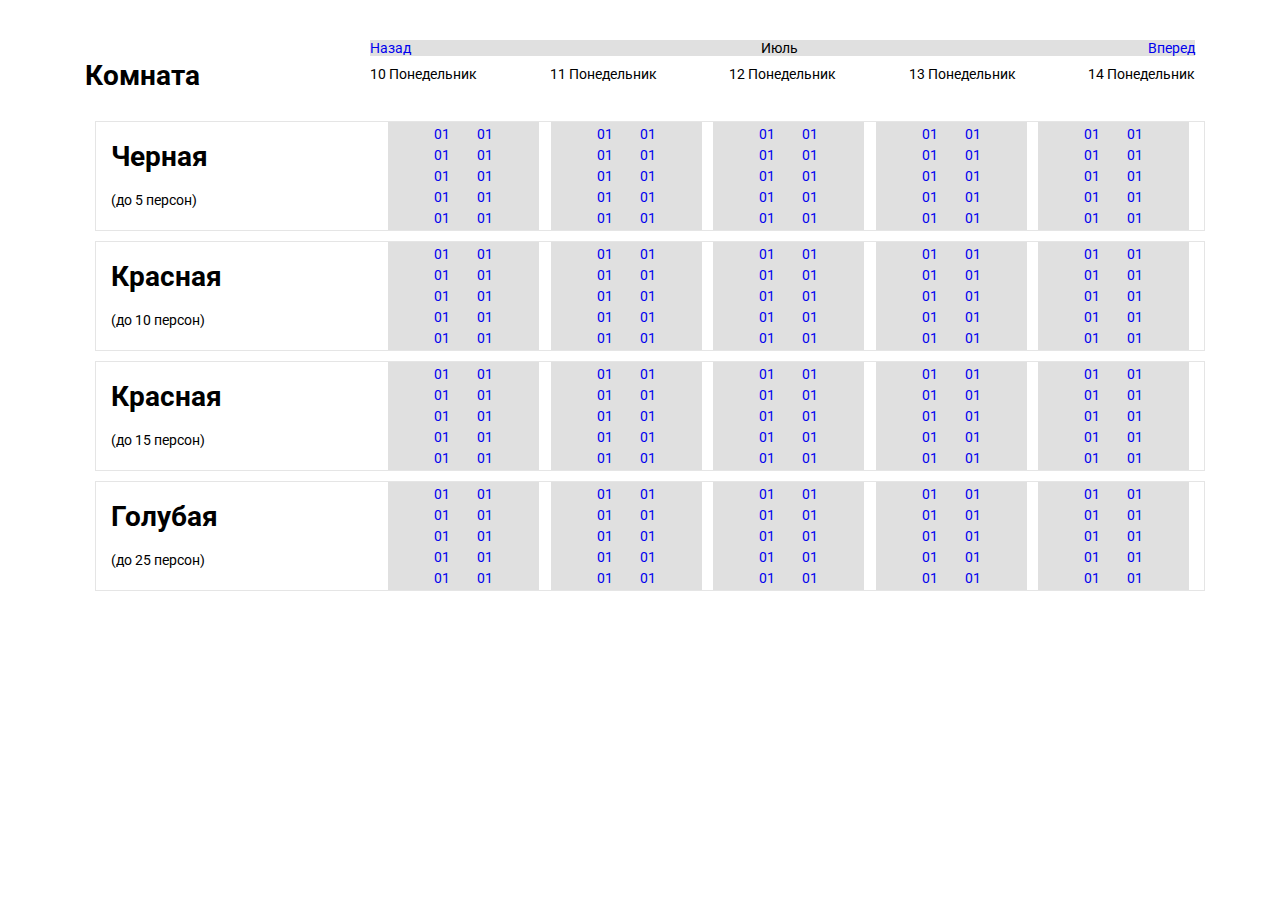
==== index.html @ af4391eb "Верстка только Переговорок" ====
<!DOCTYPE html>
<html lang="en">
<head>
  <meta charset="UTF-8">
  <link rel="stylesheet" href="css/bootstrap-grid.min.css">
  <link rel="stylesheet" href="css/main.css">
  <link href="https://fonts.googleapis.com/css?family=Roboto:400,700&amp;subset=cyrillic" rel="stylesheet">
  <title>Reserv Room</title>
</head>
<body>
  <section>
    <div class="container">
      <div class="row">
        <div class="col-lg-3"><h1>Комната</h1></div>
        <div class="col-lg-9">
          <div class="month">
            <a href="#">Назад</a>
            <span class="nameMonth">Июль</span>
            <a href="#">Вперед</a>
          </div>
          <div class="days">
            <div class="day">10 Понедельник</div>
            <div class="day">11 Понедельник</div>
            <div class="day">12 Понедельник</div>
            <div class="day">13 Понедельник</div>
            <div class="day">14 Понедельник</div>
          </div>
        </div>
      </div>
      <!-- Блок Дата -->

      <div class="container room">
        <div class="row ">
          <div class="col-lg-3">
            <div class="nameRoom">
              <h1>Черная</h1>
              <span>(до 5 персон)</span>
            </div>
          </div>
          <div class="col-lg-9">
            <div class="timeReserve">
              <div class="time">
                <table>
                  <tr>
                     <td><a href="#"><span>01</span></a></td>
                     <td><a href="#">01</a></td>
                   </tr>
                   <tr>
                     <td><a href="#">01</a></td>
                     <td><a href="#">01</a></td>
                   </tr>
                   <tr>
                     <td><a href="#">01</a></td>
                     <td><a href="#">01</a></td>
                   </tr>
                   <tr>
                     <td><a href="#">01</a></td>
                     <td><a href="#">01</a></td>
                   </tr>
                   <tr>
                     <td><a href="#">01</a></td>
                     <td><a href="#">01</a></td>
                   </tr> 
                </table>
              </div>
               <div class="time">
                <table>
                  <tr>
                     <td><a href="#">01</a></td>
                     <td><a href="#">01</a></td>
                   </tr>
                   <tr>
                     <td><a href="#">01</a></td>
                     <td><a href="#">01</a></td>
                   </tr>
                   <tr>
                     <td><a href="#">01</a></td>
                     <td><a href="#">01</a></td>
                   </tr>
                   <tr>
                     <td><a href="#">01</a></td>
                     <td><a href="#">01</a></td>
                   </tr>
                   <tr>
                     <td><a href="#">01</a></td>
                     <td><a href="#">01</a></td>
                   </tr> 
                </table>
              </div>
               <div class="time">
                <table>
                  <tr>
                     <td><a href="#">01</a></td>
                     <td><a href="#">01</a></td>
                   </tr>
                   <tr>
                     <td><a href="#">01</a></td>
                     <td><a href="#">01</a></td>
                   </tr>
                   <tr>
                     <td><a href="#">01</a></td>
                     <td><a href="#">01</a></td>
                   </tr>
                   <tr>
                     <td><a href="#">01</a></td>
                     <td><a href="#">01</a></td>
                   </tr>
                   <tr>
                     <td><a href="#">01</a></td>
                     <td><a href="#">01</a></td>
                   </tr> 
                </table>
              </div>
               <div class="time">
                <table>
                  <tr>
                     <td><a href="#">01</a></td>
                     <td><a href="#">01</a></td>
                   </tr>
                   <tr>
                     <td><a href="#">01</a></td>
                     <td><a href="#">01</a></td>
                   </tr>
                   <tr>
                     <td><a href="#">01</a></td>
                     <td><a href="#">01</a></td>
                   </tr>
                   <tr>
                     <td><a href="#">01</a></td>
                     <td><a href="#">01</a></td>
                   </tr>
                   <tr>
                     <td><a href="#">01</a></td>
                     <td><a href="#">01</a></td>
                   </tr> 
                </table>
              </div>
               <div class="time">
                <table>
                  <tr>
                     <td><a href="#">01</a></td>
                     <td><a href="#">01</a></td>
                   </tr>
                   <tr>
                     <td><a href="#">01</a></td>
                     <td><a href="#">01</a></td>
                   </tr>
                   <tr>
                     <td><a href="#">01</a></td>
                     <td><a href="#">01</a></td>
                   </tr>
                   <tr>
                     <td><a href="#">01</a></td>
                     <td><a href="#">01</a></td>
                   </tr>
                   <tr>
                     <td><a href="#">01</a></td>
                     <td><a href="#">01</a></td>
                   </tr> 
                </table>
              </div>
            </div>
          </div>      
        </div>
      </div>
      <!-- Блок переговорка 1 -->
      <div class="container room">
        <div class="row ">
          <div class="col-lg-3">
            <div class="nameRoom">
              <h1>Красная</h1>
              <span>(до 10 персон)</span>
            </div>
          </div>
          <div class="col-lg-9">
            <div class="timeReserve">
              <div class="time">
                <table>
                  <tr>
                     <td><a href="#"><span>01</span></a></td>
                     <td><a href="#">01</a></td>
                   </tr>
                   <tr>
                     <td><a href="#">01</a></td>
                     <td><a href="#">01</a></td>
                   </tr>
                   <tr>
                     <td><a href="#">01</a></td>
                     <td><a href="#">01</a></td>
                   </tr>
                   <tr>
                     <td><a href="#">01</a></td>
                     <td><a href="#">01</a></td>
                   </tr>
                   <tr>
                     <td><a href="#">01</a></td>
                     <td><a href="#">01</a></td>
                   </tr> 
                </table>
              </div>
               <div class="time">
                <table>
                  <tr>
                     <td><a href="#">01</a></td>
                     <td><a href="#">01</a></td>
                   </tr>
                   <tr>
                     <td><a href="#">01</a></td>
                     <td><a href="#">01</a></td>
                   </tr>
                   <tr>
                     <td><a href="#">01</a></td>
                     <td><a href="#">01</a></td>
                   </tr>
                   <tr>
                     <td><a href="#">01</a></td>
                     <td><a href="#">01</a></td>
                   </tr>
                   <tr>
                     <td><a href="#">01</a></td>
                     <td><a href="#">01</a></td>
                   </tr> 
                </table>
              </div>
               <div class="time">
                <table>
                  <tr>
                     <td><a href="#">01</a></td>
                     <td><a href="#">01</a></td>
                   </tr>
                   <tr>
                     <td><a href="#">01</a></td>
                     <td><a href="#">01</a></td>
                   </tr>
                   <tr>
                     <td><a href="#">01</a></td>
                     <td><a href="#">01</a></td>
                   </tr>
                   <tr>
                     <td><a href="#">01</a></td>
                     <td><a href="#">01</a></td>
                   </tr>
                   <tr>
                     <td><a href="#">01</a></td>
                     <td><a href="#">01</a></td>
                   </tr> 
                </table>
              </div>
               <div class="time">
                <table>
                  <tr>
                     <td><a href="#">01</a></td>
                     <td><a href="#">01</a></td>
                   </tr>
                   <tr>
                     <td><a href="#">01</a></td>
                     <td><a href="#">01</a></td>
                   </tr>
                   <tr>
                     <td><a href="#">01</a></td>
                     <td><a href="#">01</a></td>
                   </tr>
                   <tr>
                     <td><a href="#">01</a></td>
                     <td><a href="#">01</a></td>
                   </tr>
                   <tr>
                     <td><a href="#">01</a></td>
                     <td><a href="#">01</a></td>
                   </tr> 
                </table>
              </div>
               <div class="time">
                <table>
                  <tr>
                     <td><a href="#">01</a></td>
                     <td><a href="#">01</a></td>
                   </tr>
                   <tr>
                     <td><a href="#">01</a></td>
                     <td><a href="#">01</a></td>
                   </tr>
                   <tr>
                     <td><a href="#">01</a></td>
                     <td><a href="#">01</a></td>
                   </tr>
                   <tr>
                     <td><a href="#">01</a></td>
                     <td><a href="#">01</a></td>
                   </tr>
                   <tr>
                     <td><a href="#">01</a></td>
                     <td><a href="#">01</a></td>
                   </tr> 
                </table>
              </div>
            </div>
          </div>      
        </div>
      </div>
      <!-- Блок переговорка 1 -->
      <div class="container room">
        <div class="row ">
          <div class="col-lg-3">
            <div class="nameRoom">
              <h1>Красная</h1>
              <span>(до 15 персон)</span>
            </div>
          </div>
          <div class="col-lg-9">
            <div class="timeReserve">
              <div class="time">
                <table>
                  <tr>
                     <td><a href="#"><span>01</span></a></td>
                     <td><a href="#">01</a></td>
                   </tr>
                   <tr>
                     <td><a href="#">01</a></td>
                     <td><a href="#">01</a></td>
                   </tr>
                   <tr>
                     <td><a href="#">01</a></td>
                     <td><a href="#">01</a></td>
                   </tr>
                   <tr>
                     <td><a href="#">01</a></td>
                     <td><a href="#">01</a></td>
                   </tr>
                   <tr>
                     <td><a href="#">01</a></td>
                     <td><a href="#">01</a></td>
                   </tr> 
                </table>
              </div>
               <div class="time">
                <table>
                  <tr>
                     <td><a href="#">01</a></td>
                     <td><a href="#">01</a></td>
                   </tr>
                   <tr>
                     <td><a href="#">01</a></td>
                     <td><a href="#">01</a></td>
                   </tr>
                   <tr>
                     <td><a href="#">01</a></td>
                     <td><a href="#">01</a></td>
                   </tr>
                   <tr>
                     <td><a href="#">01</a></td>
                     <td><a href="#">01</a></td>
                   </tr>
                   <tr>
                     <td><a href="#">01</a></td>
                     <td><a href="#">01</a></td>
                   </tr> 
                </table>
              </div>
               <div class="time">
                <table>
                  <tr>
                     <td><a href="#">01</a></td>
                     <td><a href="#">01</a></td>
                   </tr>
                   <tr>
                     <td><a href="#">01</a></td>
                     <td><a href="#">01</a></td>
                   </tr>
                   <tr>
                     <td><a href="#">01</a></td>
                     <td><a href="#">01</a></td>
                   </tr>
                   <tr>
                     <td><a href="#">01</a></td>
                     <td><a href="#">01</a></td>
                   </tr>
                   <tr>
                     <td><a href="#">01</a></td>
                     <td><a href="#">01</a></td>
                   </tr> 
                </table>
              </div>
               <div class="time">
                <table>
                  <tr>
                     <td><a href="#">01</a></td>
                     <td><a href="#">01</a></td>
                   </tr>
                   <tr>
                     <td><a href="#">01</a></td>
                     <td><a href="#">01</a></td>
                   </tr>
                   <tr>
                     <td><a href="#">01</a></td>
                     <td><a href="#">01</a></td>
                   </tr>
                   <tr>
                     <td><a href="#">01</a></td>
                     <td><a href="#">01</a></td>
                   </tr>
                   <tr>
                     <td><a href="#">01</a></td>
                     <td><a href="#">01</a></td>
                   </tr> 
                </table>
              </div>
               <div class="time">
                <table>
                  <tr>
                     <td><a href="#">01</a></td>
                     <td><a href="#">01</a></td>
                   </tr>
                   <tr>
                     <td><a href="#">01</a></td>
                     <td><a href="#">01</a></td>
                   </tr>
                   <tr>
                     <td><a href="#">01</a></td>
                     <td><a href="#">01</a></td>
                   </tr>
                   <tr>
                     <td><a href="#">01</a></td>
                     <td><a href="#">01</a></td>
                   </tr>
                   <tr>
                     <td><a href="#">01</a></td>
                     <td><a href="#">01</a></td>
                   </tr> 
                </table>
              </div>
            </div>
          </div>      
        </div>
      </div>
      <!-- Блок переговорка 1 -->
      <div class="container room">
        <div class="row ">
          <div class="col-lg-3">
            <div class="nameRoom">
              <h1>Голубая</h1>
              <span>(до 25 персон)</span>
            </div>
          </div>
          <div class="col-lg-9">
            <div class="timeReserve">
              <div class="time">
                <table>
                  <tr>
                     <td><a href="#"><span>01</span></a></td>
                     <td><a href="#">01</a></td>
                   </tr>
                   <tr>
                     <td><a href="#">01</a></td>
                     <td><a href="#">01</a></td>
                   </tr>
                   <tr>
                     <td><a href="#">01</a></td>
                     <td><a href="#">01</a></td>
                   </tr>
                   <tr>
                     <td><a href="#">01</a></td>
                     <td><a href="#">01</a></td>
                   </tr>
                   <tr>
                     <td><a href="#">01</a></td>
                     <td><a href="#">01</a></td>
                   </tr> 
                </table>
              </div>
               <div class="time">
                <table>
                  <tr>
                     <td><a href="#">01</a></td>
                     <td><a href="#">01</a></td>
                   </tr>
                   <tr>
                     <td><a href="#">01</a></td>
                     <td><a href="#">01</a></td>
                   </tr>
                   <tr>
                     <td><a href="#">01</a></td>
                     <td><a href="#">01</a></td>
                   </tr>
                   <tr>
                     <td><a href="#">01</a></td>
                     <td><a href="#">01</a></td>
                   </tr>
                   <tr>
                     <td><a href="#">01</a></td>
                     <td><a href="#">01</a></td>
                   </tr> 
                </table>
              </div>
               <div class="time">
                <table>
                  <tr>
                     <td><a href="#">01</a></td>
                     <td><a href="#">01</a></td>
                   </tr>
                   <tr>
                     <td><a href="#">01</a></td>
                     <td><a href="#">01</a></td>
                   </tr>
                   <tr>
                     <td><a href="#">01</a></td>
                     <td><a href="#">01</a></td>
                   </tr>
                   <tr>
                     <td><a href="#">01</a></td>
                     <td><a href="#">01</a></td>
                   </tr>
                   <tr>
                     <td><a href="#">01</a></td>
                     <td><a href="#">01</a></td>
                   </tr> 
                </table>
              </div>
               <div class="time">
                <table>
                  <tr>
                     <td><a href="#">01</a></td>
                     <td><a href="#">01</a></td>
                   </tr>
                   <tr>
                     <td><a href="#">01</a></td>
                     <td><a href="#">01</a></td>
                   </tr>
                   <tr>
                     <td><a href="#">01</a></td>
                     <td><a href="#">01</a></td>
                   </tr>
                   <tr>
                     <td><a href="#">01</a></td>
                     <td><a href="#">01</a></td>
                   </tr>
                   <tr>
                     <td><a href="#">01</a></td>
                     <td><a href="#">01</a></td>
                   </tr> 
                </table>
              </div>
               <div class="time">
                <table>
                  <tr>
                     <td><a href="#">01</a></td>
                     <td><a href="#">01</a></td>
                   </tr>
                   <tr>
                     <td><a href="#">01</a></td>
                     <td><a href="#">01</a></td>
                   </tr>
                   <tr>
                     <td><a href="#">01</a></td>
                     <td><a href="#">01</a></td>
                   </tr>
                   <tr>
                     <td><a href="#">01</a></td>
                     <td><a href="#">01</a></td>
                   </tr>
                   <tr>
                     <td><a href="#">01</a></td>
                     <td><a href="#">01</a></td>
                   </tr> 
                </table>
              </div>
            </div>
          </div>      
        </div>
      </div>
      <!-- Блок переговорка 1 -->    

    </div>
  </section>
  <!-- Секция Переговорок -->

  <section>
    <div class="container">
      <div class="row">
        
      </div>
    </div>
  </section>

</body>
</html>
---- css/main.css ----
html {
  font-size: 14px;
}

body {
  background-color: #ffffff;
  font-family: Roboto;
  padding: 40px;
  margin: 0 auto;
  box-sizing: border-box;

}
.month{
  display: flex;
  justify-content: space-between;
  background-color: #e0e0e0;
}

.month a{
  text-decoration: none;
}
.nameMonth{
  
}


.room{
  border: 1px solid #e5e5e5;
  margin: 10px;
}

.room:hover{
  background-color: #fff;
  transition: 0.2s;
  cursor: pointer;
}

.days{
  display: flex;
  justify-content: space-between;
  padding-bottom: 10px;
  padding-top: 10px; 
}

.timeReserve{
  display: flex;
  justify-content: space-between;
}
.nameRoom{
  display: flex;
  flex-direction: column;
}
.time table {
  background-color: #e0e0e0;
  padding-left: 20px;
  padding-right: 20px;
  border-spacing: 25px 3px;
}

td a{
  text-decoration: none;
}


tr td:hover{  
  background-color: #fff;
  transition: 0.2s;
  cursor: pointer;
}
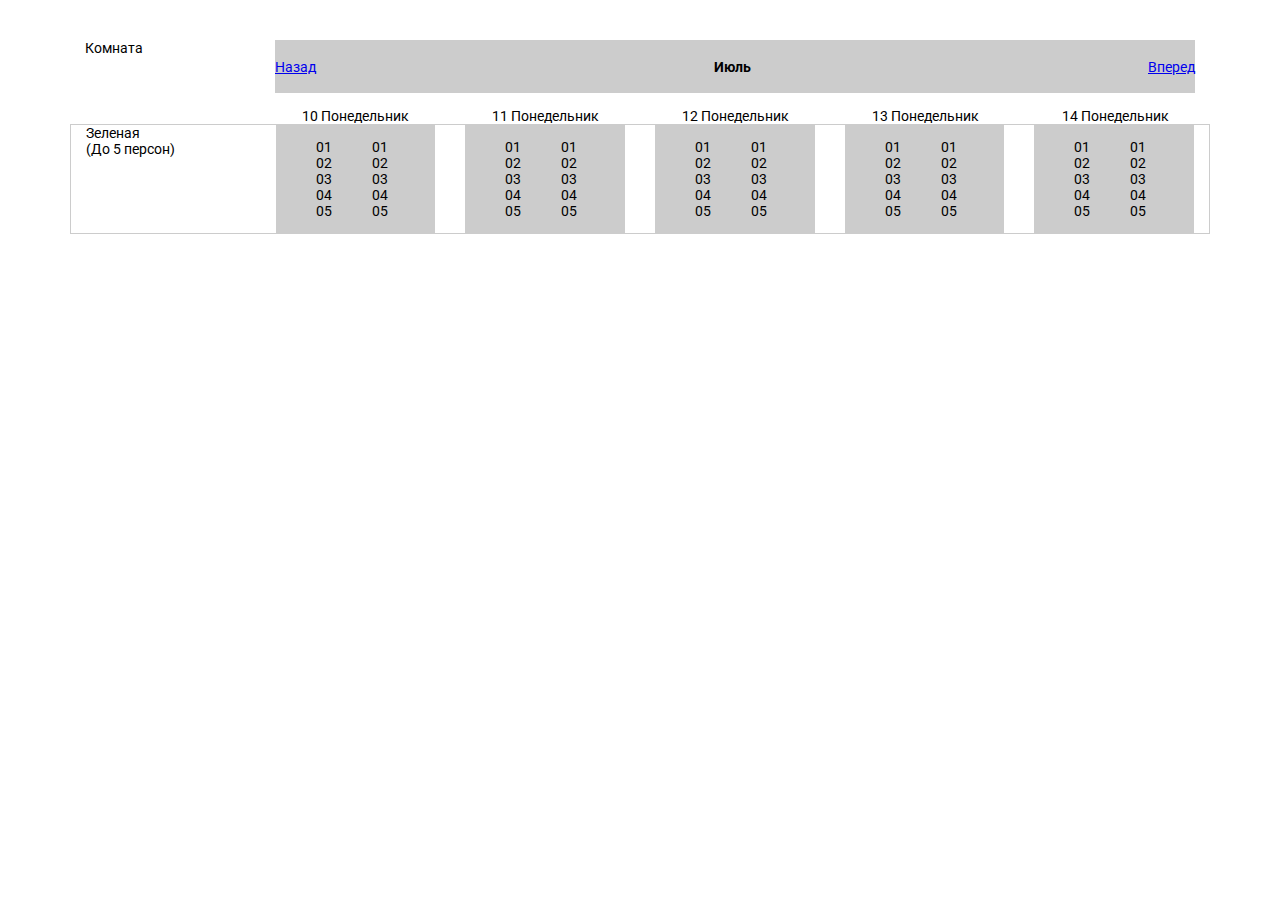
==== commit 897ceb3f: "Переверстал index Добавил пару скриптов" ====
--- a/index.html
+++ b/index.html
@@ -1,586 +1,130 @@
 <!DOCTYPE html>
 <html lang="en">
-<head>
-  <meta charset="UTF-8">
-  <link rel="stylesheet" href="css/bootstrap-grid.min.css">
-  <link rel="stylesheet" href="css/main.css">
-  <link href="https://fonts.googleapis.com/css?family=Roboto:400,700&amp;subset=cyrillic" rel="stylesheet">
-  <title>Reserv Room</title>
-</head>
-<body>
-  <section>
-    <div class="container">
-      <div class="row">
-        <div class="col-lg-3"><h1>Комната</h1></div>
-        <div class="col-lg-9">
-          <div class="month">
-            <a href="#">Назад</a>
-            <span class="nameMonth">Июль</span>
-            <a href="#">Вперед</a>
-          </div>
-          <div class="days">
-            <div class="day">10 Понедельник</div>
-            <div class="day">11 Понедельник</div>
-            <div class="day">12 Понедельник</div>
-            <div class="day">13 Понедельник</div>
-            <div class="day">14 Понедельник</div>
+  <head>
+    <meta charset="UTF-8">
+    <link rel="stylesheet" href="css/bootstrap-grid.min.css">
+    <link rel="stylesheet" href="css/main.css">
+    <link href="https://fonts.googleapis.com/css?family=Roboto:400,700&amp;subset=cyrillic" rel="stylesheet">
+    <title>Reserv Room</title>
+  </head>
+  <body>
+    <section>
+      <div class="container">
+        <div class="row blockDate">
+          <div class="col-sm-2">Комната</div>
+          <div class="col-sm-10">
+            <div class="month">
+              <a id="back" href="#">Назад</a>
+              <h4 id="month"></h4>
+              <a id="next" href="#">Вперед</a>
+            </div>
+            <div class="row">
+              <div class="col day"><span>10 Понедельник</span></div>
+              <div class="col day"><span>11 Понедельник</span></div>
+              <div class="col day"><span>12 Понедельник</span></div>
+              <div class="col day"><span>13 Понедельник</span></div>
+              <div class="col day"><span>14 Понедельник</span></div>
+            </div>
           </div>
         </div>
-      </div>
-      <!-- Блок Дата -->
-
-      <div class="container room">
-        <div class="row ">
-          <div class="col-lg-3">
-            <div class="nameRoom">
-              <h1>Черная</h1>
-              <span>(до 5 персон)</span>
+        <!-- blockDate  -->
+        <div class="row blockRoom">
+          <div class="col-sm-2"><span>Зеленая <br>(До 5 персон)</span></div>
+          <div class="col-sm-2">
+            <div class="time">
+              <ul>
+                <li>01</li>
+                <li>02</li>
+                <li>03</li>
+                <li>04</li>
+                <li>05</li>
+              </ul>
+              <ul>
+                <li>01</li>
+                <li>02</li>
+                <li>03</li>
+                <li>04</li>
+                <li>05</li>
+              </ul>
             </div>
           </div>
-          <div class="col-lg-9">
-            <div class="timeReserve">
-              <div class="time">
-                <table>
-                  <tr>
-                     <td><a href="#"><span>01</span></a></td>
-                     <td><a href="#">01</a></td>
-                   </tr>
-                   <tr>
-                     <td><a href="#">01</a></td>
-                     <td><a href="#">01</a></td>
-                   </tr>
-                   <tr>
-                     <td><a href="#">01</a></td>
-                     <td><a href="#">01</a></td>
-                   </tr>
-                   <tr>
-                     <td><a href="#">01</a></td>
-                     <td><a href="#">01</a></td>
-                   </tr>
-                   <tr>
-                     <td><a href="#">01</a></td>
-                     <td><a href="#">01</a></td>
-                   </tr> 
-                </table>
-              </div>
-               <div class="time">
-                <table>
-                  <tr>
-                     <td><a href="#">01</a></td>
-                     <td><a href="#">01</a></td>
-                   </tr>
-                   <tr>
-                     <td><a href="#">01</a></td>
-                     <td><a href="#">01</a></td>
-                   </tr>
-                   <tr>
-                     <td><a href="#">01</a></td>
-                     <td><a href="#">01</a></td>
-                   </tr>
-                   <tr>
-                     <td><a href="#">01</a></td>
-                     <td><a href="#">01</a></td>
-                   </tr>
-                   <tr>
-                     <td><a href="#">01</a></td>
-                     <td><a href="#">01</a></td>
-                   </tr> 
-                </table>
-              </div>
-               <div class="time">
-                <table>
-                  <tr>
-                     <td><a href="#">01</a></td>
-                     <td><a href="#">01</a></td>
-                   </tr>
-                   <tr>
-                     <td><a href="#">01</a></td>
-                     <td><a href="#">01</a></td>
-                   </tr>
-                   <tr>
-                     <td><a href="#">01</a></td>
-                     <td><a href="#">01</a></td>
-                   </tr>
-                   <tr>
-                     <td><a href="#">01</a></td>
-                     <td><a href="#">01</a></td>
-                   </tr>
-                   <tr>
-                     <td><a href="#">01</a></td>
-                     <td><a href="#">01</a></td>
-                   </tr> 
-                </table>
-              </div>
-               <div class="time">
-                <table>
-                  <tr>
-                     <td><a href="#">01</a></td>
-                     <td><a href="#">01</a></td>
-                   </tr>
-                   <tr>
-                     <td><a href="#">01</a></td>
-                     <td><a href="#">01</a></td>
-                   </tr>
-                   <tr>
-                     <td><a href="#">01</a></td>
-                     <td><a href="#">01</a></td>
-                   </tr>
-                   <tr>
-                     <td><a href="#">01</a></td>
-                     <td><a href="#">01</a></td>
-                   </tr>
-                   <tr>
-                     <td><a href="#">01</a></td>
-                     <td><a href="#">01</a></td>
-                   </tr> 
-                </table>
-              </div>
-               <div class="time">
-                <table>
-                  <tr>
-                     <td><a href="#">01</a></td>
-                     <td><a href="#">01</a></td>
-                   </tr>
-                   <tr>
-                     <td><a href="#">01</a></td>
-                     <td><a href="#">01</a></td>
-                   </tr>
-                   <tr>
-                     <td><a href="#">01</a></td>
-                     <td><a href="#">01</a></td>
-                   </tr>
-                   <tr>
-                     <td><a href="#">01</a></td>
-                     <td><a href="#">01</a></td>
-                   </tr>
-                   <tr>
-                     <td><a href="#">01</a></td>
-                     <td><a href="#">01</a></td>
-                   </tr> 
-                </table>
-              </div>
-            </div>
-          </div>      
-        </div>
-      </div>
-      <!-- Блок переговорка 1 -->
-      <div class="container room">
-        <div class="row ">
-          <div class="col-lg-3">
-            <div class="nameRoom">
-              <h1>Красная</h1>
-              <span>(до 10 персон)</span>
+          <div class="col-sm-2">
+            <div class="time">
+              <ul>
+                <li>01</li>
+                <li>02</li>
+                <li>03</li>
+                <li>04</li>
+                <li>05</li>
+              </ul>
+              <ul>
+                <li>01</li>
+                <li>02</li>
+                <li>03</li>
+                <li>04</li>
+                <li>05</li>
+              </ul>
             </div>
           </div>
-          <div class="col-lg-9">
-            <div class="timeReserve">
-              <div class="time">
-                <table>
-                  <tr>
-                     <td><a href="#"><span>01</span></a></td>
-                     <td><a href="#">01</a></td>
-                   </tr>
-                   <tr>
-                     <td><a href="#">01</a></td>
-                     <td><a href="#">01</a></td>
-                   </tr>
-                   <tr>
-                     <td><a href="#">01</a></td>
-                     <td><a href="#">01</a></td>
-                   </tr>
-                   <tr>
-                     <td><a href="#">01</a></td>
-                     <td><a href="#">01</a></td>
-                   </tr>
-                   <tr>
-                     <td><a href="#">01</a></td>
-                     <td><a href="#">01</a></td>
-                   </tr> 
-                </table>
-              </div>
-               <div class="time">
-                <table>
-                  <tr>
-                     <td><a href="#">01</a></td>
-                     <td><a href="#">01</a></td>
-                   </tr>
-                   <tr>
-                     <td><a href="#">01</a></td>
-                     <td><a href="#">01</a></td>
-                   </tr>
-                   <tr>
-                     <td><a href="#">01</a></td>
-                     <td><a href="#">01</a></td>
-                   </tr>
-                   <tr>
-                     <td><a href="#">01</a></td>
-                     <td><a href="#">01</a></td>
-                   </tr>
-                   <tr>
-                     <td><a href="#">01</a></td>
-                     <td><a href="#">01</a></td>
-                   </tr> 
-                </table>
-              </div>
-               <div class="time">
-                <table>
-                  <tr>
-                     <td><a href="#">01</a></td>
-                     <td><a href="#">01</a></td>
-                   </tr>
-                   <tr>
-                     <td><a href="#">01</a></td>
-                     <td><a href="#">01</a></td>
-                   </tr>
-                   <tr>
-                     <td><a href="#">01</a></td>
-                     <td><a href="#">01</a></td>
-                   </tr>
-                   <tr>
-                     <td><a href="#">01</a></td>
-                     <td><a href="#">01</a></td>
-                   </tr>
-                   <tr>
-                     <td><a href="#">01</a></td>
-                     <td><a href="#">01</a></td>
-                   </tr> 
-                </table>
-              </div>
-               <div class="time">
-                <table>
-                  <tr>
-                     <td><a href="#">01</a></td>
-                     <td><a href="#">01</a></td>
-                   </tr>
-                   <tr>
-                     <td><a href="#">01</a></td>
-                     <td><a href="#">01</a></td>
-                   </tr>
-                   <tr>
-                     <td><a href="#">01</a></td>
-                     <td><a href="#">01</a></td>
-                   </tr>
-                   <tr>
-                     <td><a href="#">01</a></td>
-                     <td><a href="#">01</a></td>
-                   </tr>
-                   <tr>
-                     <td><a href="#">01</a></td>
-                     <td><a href="#">01</a></td>
-                   </tr> 
-                </table>
-              </div>
-               <div class="time">
-                <table>
-                  <tr>
-                     <td><a href="#">01</a></td>
-                     <td><a href="#">01</a></td>
-                   </tr>
-                   <tr>
-                     <td><a href="#">01</a></td>
-                     <td><a href="#">01</a></td>
-                   </tr>
-                   <tr>
-                     <td><a href="#">01</a></td>
-                     <td><a href="#">01</a></td>
-                   </tr>
-                   <tr>
-                     <td><a href="#">01</a></td>
-                     <td><a href="#">01</a></td>
-                   </tr>
-                   <tr>
-                     <td><a href="#">01</a></td>
-                     <td><a href="#">01</a></td>
-                   </tr> 
-                </table>
-              </div>
-            </div>
-          </div>      
-        </div>
-      </div>
-      <!-- Блок переговорка 1 -->
-      <div class="container room">
-        <div class="row ">
-          <div class="col-lg-3">
-            <div class="nameRoom">
-              <h1>Красная</h1>
-              <span>(до 15 персон)</span>
+          <div class="col-sm-2">
+            <div class="time">
+              <ul>
+                <li>01</li>
+                <li>02</li>
+                <li>03</li>
+                <li>04</li>
+                <li>05</li>
+              </ul>
+              <ul>
+                <li>01</li>
+                <li>02</li>
+                <li>03</li>
+                <li>04</li>
+                <li>05</li>
+              </ul>
             </div>
           </div>
-          <div class="col-lg-9">
-            <div class="timeReserve">
-              <div class="time">
-                <table>
-                  <tr>
-                     <td><a href="#"><span>01</span></a></td>
-                     <td><a href="#">01</a></td>
-                   </tr>
-                   <tr>
-                     <td><a href="#">01</a></td>
-                     <td><a href="#">01</a></td>
-                   </tr>
-                   <tr>
-                     <td><a href="#">01</a></td>
-                     <td><a href="#">01</a></td>
-                   </tr>
-                   <tr>
-                     <td><a href="#">01</a></td>
-                     <td><a href="#">01</a></td>
-                   </tr>
-                   <tr>
-                     <td><a href="#">01</a></td>
-                     <td><a href="#">01</a></td>
-                   </tr> 
-                </table>
-              </div>
-               <div class="time">
-                <table>
-                  <tr>
-                     <td><a href="#">01</a></td>
-                     <td><a href="#">01</a></td>
-                   </tr>
-                   <tr>
-                     <td><a href="#">01</a></td>
-                     <td><a href="#">01</a></td>
-                   </tr>
-                   <tr>
-                     <td><a href="#">01</a></td>
-                     <td><a href="#">01</a></td>
-                   </tr>
-                   <tr>
-                     <td><a href="#">01</a></td>
-                     <td><a href="#">01</a></td>
-                   </tr>
-                   <tr>
-                     <td><a href="#">01</a></td>
-                     <td><a href="#">01</a></td>
-                   </tr> 
-                </table>
-              </div>
-               <div class="time">
-                <table>
-                  <tr>
-                     <td><a href="#">01</a></td>
-                     <td><a href="#">01</a></td>
-                   </tr>
-                   <tr>
-                     <td><a href="#">01</a></td>
-                     <td><a href="#">01</a></td>
-                   </tr>
-                   <tr>
-                     <td><a href="#">01</a></td>
-                     <td><a href="#">01</a></td>
-                   </tr>
-                   <tr>
-                     <td><a href="#">01</a></td>
-                     <td><a href="#">01</a></td>
-                   </tr>
-                   <tr>
-                     <td><a href="#">01</a></td>
-                     <td><a href="#">01</a></td>
-                   </tr> 
-                </table>
-              </div>
-               <div class="time">
-                <table>
-                  <tr>
-                     <td><a href="#">01</a></td>
-                     <td><a href="#">01</a></td>
-                   </tr>
-                   <tr>
-                     <td><a href="#">01</a></td>
-                     <td><a href="#">01</a></td>
-                   </tr>
-                   <tr>
-                     <td><a href="#">01</a></td>
-                     <td><a href="#">01</a></td>
-                   </tr>
-                   <tr>
-                     <td><a href="#">01</a></td>
-                     <td><a href="#">01</a></td>
-                   </tr>
-                   <tr>
-                     <td><a href="#">01</a></td>
-                     <td><a href="#">01</a></td>
-                   </tr> 
-                </table>
-              </div>
-               <div class="time">
-                <table>
-                  <tr>
-                     <td><a href="#">01</a></td>
-                     <td><a href="#">01</a></td>
-                   </tr>
-                   <tr>
-                     <td><a href="#">01</a></td>
-                     <td><a href="#">01</a></td>
-                   </tr>
-                   <tr>
-                     <td><a href="#">01</a></td>
-                     <td><a href="#">01</a></td>
-                   </tr>
-                   <tr>
-                     <td><a href="#">01</a></td>
-                     <td><a href="#">01</a></td>
-                   </tr>
-                   <tr>
-                     <td><a href="#">01</a></td>
-                     <td><a href="#">01</a></td>
-                   </tr> 
-                </table>
-              </div>
-            </div>
-          </div>      
-        </div>
-      </div>
-      <!-- Блок переговорка 1 -->
-      <div class="container room">
-        <div class="row ">
-          <div class="col-lg-3">
-            <div class="nameRoom">
-              <h1>Голубая</h1>
-              <span>(до 25 персон)</span>
+          <div class="col-sm-2">
+            <div class="time">
+              <ul>
+                <li>01</li>
+                <li>02</li>
+                <li>03</li>
+                <li>04</li>
+                <li>05</li>
+              </ul>
+              <ul>
+                <li>01</li>
+                <li>02</li>
+                <li>03</li>
+                <li>04</li>
+                <li>05</li>
+              </ul>
             </div>
           </div>
-          <div class="col-lg-9">
-            <div class="timeReserve">
-              <div class="time">
-                <table>
-                  <tr>
-                     <td><a href="#"><span>01</span></a></td>
-                     <td><a href="#">01</a></td>
-                   </tr>
-                   <tr>
-                     <td><a href="#">01</a></td>
-                     <td><a href="#">01</a></td>
-                   </tr>
-                   <tr>
-                     <td><a href="#">01</a></td>
-                     <td><a href="#">01</a></td>
-                   </tr>
-                   <tr>
-                     <td><a href="#">01</a></td>
-                     <td><a href="#">01</a></td>
-                   </tr>
-                   <tr>
-                     <td><a href="#">01</a></td>
-                     <td><a href="#">01</a></td>
-                   </tr> 
-                </table>
-              </div>
-               <div class="time">
-                <table>
-                  <tr>
-                     <td><a href="#">01</a></td>
-                     <td><a href="#">01</a></td>
-                   </tr>
-                   <tr>
-                     <td><a href="#">01</a></td>
-                     <td><a href="#">01</a></td>
-                   </tr>
-                   <tr>
-                     <td><a href="#">01</a></td>
-                     <td><a href="#">01</a></td>
-                   </tr>
-                   <tr>
-                     <td><a href="#">01</a></td>
-                     <td><a href="#">01</a></td>
-                   </tr>
-                   <tr>
-                     <td><a href="#">01</a></td>
-                     <td><a href="#">01</a></td>
-                   </tr> 
-                </table>
-              </div>
-               <div class="time">
-                <table>
-                  <tr>
-                     <td><a href="#">01</a></td>
-                     <td><a href="#">01</a></td>
-                   </tr>
-                   <tr>
-                     <td><a href="#">01</a></td>
-                     <td><a href="#">01</a></td>
-                   </tr>
-                   <tr>
-                     <td><a href="#">01</a></td>
-                     <td><a href="#">01</a></td>
-                   </tr>
-                   <tr>
-                     <td><a href="#">01</a></td>
-                     <td><a href="#">01</a></td>
-                   </tr>
-                   <tr>
-                     <td><a href="#">01</a></td>
-                     <td><a href="#">01</a></td>
-                   </tr> 
-                </table>
-              </div>
-               <div class="time">
-                <table>
-                  <tr>
-                     <td><a href="#">01</a></td>
-                     <td><a href="#">01</a></td>
-                   </tr>
-                   <tr>
-                     <td><a href="#">01</a></td>
-                     <td><a href="#">01</a></td>
-                   </tr>
-                   <tr>
-                     <td><a href="#">01</a></td>
-                     <td><a href="#">01</a></td>
-                   </tr>
-                   <tr>
-                     <td><a href="#">01</a></td>
-                     <td><a href="#">01</a></td>
-                   </tr>
-                   <tr>
-                     <td><a href="#">01</a></td>
-                     <td><a href="#">01</a></td>
-                   </tr> 
-                </table>
-              </div>
-               <div class="time">
-                <table>
-                  <tr>
-                     <td><a href="#">01</a></td>
-                     <td><a href="#">01</a></td>
-                   </tr>
-                   <tr>
-                     <td><a href="#">01</a></td>
-                     <td><a href="#">01</a></td>
-                   </tr>
-                   <tr>
-                     <td><a href="#">01</a></td>
-                     <td><a href="#">01</a></td>
-                   </tr>
-                   <tr>
-                     <td><a href="#">01</a></td>
-                     <td><a href="#">01</a></td>
-                   </tr>
-                   <tr>
-                     <td><a href="#">01</a></td>
-                     <td><a href="#">01</a></td>
-                   </tr> 
-                </table>
-              </div>
+          <div class="col-sm-2">
+            <div class="time">
+              <ul>
+                <li>01</li>
+                <li>02</li>
+                <li>03</li>
+                <li>04</li>
+                <li>05</li>
+              </ul>
+              <ul>
+                <li>01</li>
+                <li>02</li>
+                <li>03</li>
+                <li>04</li>
+                <li>05</li>
+              </ul>
             </div>
-          </div>      
+          </div>
         </div>
-      </div>
-      <!-- Блок переговорка 1 -->    
+        <!-- Блок Room -->
+      </section>
 
-    </div>
-  </section>
-  <!-- Секция Переговорок -->
 
-  <section>
-    <div class="container">
-      <div class="row">
-        
-      </div>
-    </div>
-  </section>
-
-</body>
-</html>+    <script src="js/app.js"></script>
+    </body>
+  </html>--- a/css/main.css
+++ b/css/main.css
@@ -1,5 +1,6 @@
 html {
   font-size: 14px;
+  box-sizing: border-box;
 }
 
 body {
@@ -8,63 +9,35 @@
   padding: 40px;
   margin: 0 auto;
   box-sizing: border-box;
+}
+
+.month{
+  margin-bottom: 15px;
+  display: flex;
+  justify-content: space-between;
+  align-items: center;
+  background-color: #ccc;
 
 }
-.month{
-  display: flex;
-  justify-content: space-between;
-  background-color: #e0e0e0;
+.blockRoom{
+  border: 1px solid #ccc;
+}
+.blockRoom .time {
+  background-color: #ccc;
 }
 
-.month a{
-  text-decoration: none;
+.blockRoom ul{
+  text-align: center;
 }
-.nameMonth{
+
+.time {
+  display: flex;
   
 }
-
-
-.room{
-  border: 1px solid #e5e5e5;
-  margin: 10px;
+.time ul {
+  list-style: none;
 }
 
-.room:hover{
-  background-color: #fff;
-  transition: 0.2s;
-  cursor: pointer;
-}
-
-.days{
-  display: flex;
-  justify-content: space-between;
-  padding-bottom: 10px;
-  padding-top: 10px; 
-}
-
-.timeReserve{
-  display: flex;
-  justify-content: space-between;
-}
-.nameRoom{
-  display: flex;
-  flex-direction: column;
-}
-.time table {
-  background-color: #e0e0e0;
-  padding-left: 20px;
-  padding-right: 20px;
-  border-spacing: 25px 3px;
-}
-
-td a{
-  text-decoration: none;
-}
-
-
-tr td:hover{  
-  background-color: #fff;
-  transition: 0.2s;
-  cursor: pointer;
-}
-  
+.day{  
+  text-align: center;
+}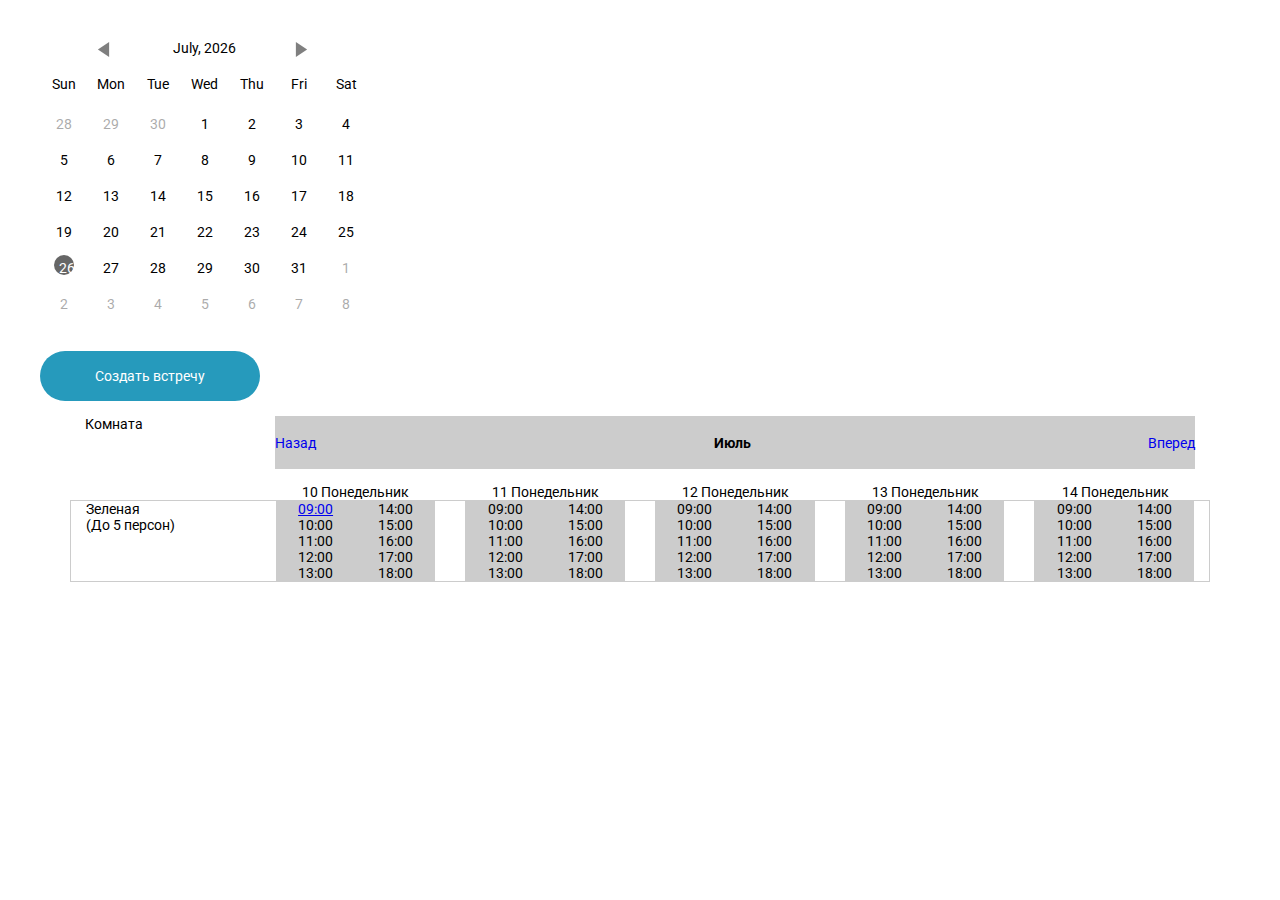
==== commit ccb75b99: "findRoom() // фильтр" ====
--- a/index.html
+++ b/index.html
@@ -1,130 +1,210 @@
 <!DOCTYPE html>
 <html lang="en">
-  <head>
+<head>
     <meta charset="UTF-8">
     <link rel="stylesheet" href="css/bootstrap-grid.min.css">
     <link rel="stylesheet" href="css/main.css">
+    <link rel="stylesheet" href="caleandar-master/css/theme1.css">
+
     <link href="https://fonts.googleapis.com/css?family=Roboto:400,700&amp;subset=cyrillic" rel="stylesheet">
     <title>Reserv Room</title>
-  </head>
-  <body>
-    <section>
-      <div class="container">
+</head>
+<body>
+
+
+<div id="caleandar">
+</div>
+
+<div class="createMeetingButton">
+    <a href="#" id="createMeetingButton">Создать встречу</a>
+</div>
+<section>
+    <div class="container">
         <div class="row blockDate">
-          <div class="col-sm-2">Комната</div>
-          <div class="col-sm-10">
-            <div class="month">
-              <a id="back" href="#">Назад</a>
-              <h4 id="month"></h4>
-              <a id="next" href="#">Вперед</a>
-            </div>
-            <div class="row">
-              <div class="col day"><span>10 Понедельник</span></div>
-              <div class="col day"><span>11 Понедельник</span></div>
-              <div class="col day"><span>12 Понедельник</span></div>
-              <div class="col day"><span>13 Понедельник</span></div>
-              <div class="col day"><span>14 Понедельник</span></div>
-            </div>
-          </div>
+            <div class="col-sm-2">Комната</div>
+            <div class="col-sm-10">
+                <div id="month" class="month">
+                    <a id="back" href="#">Назад</a>
+                    <h4 id="nameMonth"></h4>
+                    <a id="next" href="#">Вперед</a>
+                </div>
+                <div class="row">
+                    <div class="col day"><span>10 Понедельник</span></div>
+                    <div class="col day"><span>11 Понедельник</span></div>
+                    <div class="col day"><span>12 Понедельник</span></div>
+                    <div class="col day"><span>13 Понедельник</span></div>
+                    <div class="col day"><span>14 Понедельник</span></div>
+                </div>
+            </div>
         </div>
         <!-- blockDate  -->
-        <div class="row blockRoom">
-          <div class="col-sm-2"><span>Зеленая <br>(До 5 персон)</span></div>
-          <div class="col-sm-2">
-            <div class="time">
-              <ul>
-                <li>01</li>
-                <li>02</li>
-                <li>03</li>
-                <li>04</li>
-                <li>05</li>
-              </ul>
-              <ul>
-                <li>01</li>
-                <li>02</li>
-                <li>03</li>
-                <li>04</li>
-                <li>05</li>
-              </ul>
-            </div>
-          </div>
-          <div class="col-sm-2">
-            <div class="time">
-              <ul>
-                <li>01</li>
-                <li>02</li>
-                <li>03</li>
-                <li>04</li>
-                <li>05</li>
-              </ul>
-              <ul>
-                <li>01</li>
-                <li>02</li>
-                <li>03</li>
-                <li>04</li>
-                <li>05</li>
-              </ul>
-            </div>
-          </div>
-          <div class="col-sm-2">
-            <div class="time">
-              <ul>
-                <li>01</li>
-                <li>02</li>
-                <li>03</li>
-                <li>04</li>
-                <li>05</li>
-              </ul>
-              <ul>
-                <li>01</li>
-                <li>02</li>
-                <li>03</li>
-                <li>04</li>
-                <li>05</li>
-              </ul>
-            </div>
-          </div>
-          <div class="col-sm-2">
-            <div class="time">
-              <ul>
-                <li>01</li>
-                <li>02</li>
-                <li>03</li>
-                <li>04</li>
-                <li>05</li>
-              </ul>
-              <ul>
-                <li>01</li>
-                <li>02</li>
-                <li>03</li>
-                <li>04</li>
-                <li>05</li>
-              </ul>
-            </div>
-          </div>
-          <div class="col-sm-2">
-            <div class="time">
-              <ul>
-                <li>01</li>
-                <li>02</li>
-                <li>03</li>
-                <li>04</li>
-                <li>05</li>
-              </ul>
-              <ul>
-                <li>01</li>
-                <li>02</li>
-                <li>03</li>
-                <li>04</li>
-                <li>05</li>
-              </ul>
-            </div>
-          </div>
+        <div class="row blockRoom" id="timeForReserve">
+            <div class="col-sm-2"><span>Зеленая <br>(До 5 персон)</span></div>
+            <div class="col-sm-2">
+                <div  class="time">
+                    <ul>
+                        <li><a href="#">09:00</a></li>
+                        <li>10:00</li>
+                        <li>11:00</li>
+                        <li>12:00</li>
+                        <li>13:00</li>
+                    </ul>
+                    <ul>
+                        <li>14:00</li>
+                        <li>15:00</li>
+                        <li>16:00</li>
+                        <li>17:00</li>
+                        <li>18:00</li>
+                    </ul>
+                </div>
+            </div>
+            <div class="col-sm-2">
+                <div class="time">
+                    <ul>
+                        <li>09:00</li>
+                        <li>10:00</li>
+                        <li>11:00</li>
+                        <li>12:00</li>
+                        <li>13:00</li>
+                    </ul>
+                    <ul>
+                        <li>14:00</li>
+                        <li>15:00</li>
+                        <li>16:00</li>
+                        <li>17:00</li>
+                        <li>18:00</li>
+                    </ul>
+                </div>
+            </div>
+            <div class="col-sm-2">
+                <div class="time">
+                    <ul>
+                        <li>09:00</li>
+                        <li>10:00</li>
+                        <li>11:00</li>
+                        <li>12:00</li>
+                        <li>13:00</li>
+                    </ul>
+                    <ul>
+                        <li>14:00</li>
+                        <li>15:00</li>
+                        <li>16:00</li>
+                        <li>17:00</li>
+                        <li>18:00</li>
+                    </ul>
+                </div>
+            </div>
+            <div class="col-sm-2">
+                <div class="time">
+                    <ul>
+                        <li>09:00</li>
+                        <li>10:00</li>
+                        <li>11:00</li>
+                        <li>12:00</li>
+                        <li>13:00</li>
+                    </ul>
+                    <ul>
+                        <li>14:00</li>
+                        <li>15:00</li>
+                        <li>16:00</li>
+                        <li>17:00</li>
+                        <li>18:00</li>
+                    </ul>
+                </div>
+            </div>
+            <div class="col-sm-2">
+                <div class="time">
+                    <ul>
+                        <li>09:00</li>
+                        <li>10:00</li>
+                        <li>11:00</li>
+                        <li>12:00</li>
+                        <li>13:00</li>
+                    </ul>
+                    <ul>
+                        <li>14:00</li>
+                        <li>15:00</li>
+                        <li>16:00</li>
+                        <li>17:00</li>
+                        <li>18:00</li>
+                    </ul>
+                </div>
+            </div>
         </div>
         <!-- Блок Room -->
-      </section>
-
-
-    <script src="js/app.js"></script>
-    </body>
-  </html>+</section>
+
+
+<div id="createMeeting" class="createMeeting">
+    <div class="container">
+        <div class="row">
+            <div class="col-sm-6">
+                <div class="row">
+                    <div class="col">
+                        <h4>Тема</h4>
+                        <input type="text" placeholder="О чем разговор"></div>
+                </div>
+                <div class="row">
+                    <div class="col">
+                        <h4>Участники</h4>
+                        <input type="text" placeholder="Например, Петр Первый"></div>
+                </div>
+
+            </div>
+            <div class="col-sm-6">
+                <div class="row">
+                    <div class="col">
+                        <h4>Дата</h4>
+                        <input type="date"></div>
+                    <div class="col">
+                        <h4>Начало</h4>
+                        <input type="time"></div>
+                    <div class="col">
+                        <h4>Конец</h4>
+                        <input type="time"></div>
+                </div>
+                <div class="row">
+                    <div>16:00-16:30 Зеленая переговорка <span>X</span></div>
+                </div>
+                <div class="row">
+                    <div>16:00-16:30 Красная переговорка <span>X</span></div>
+                </div>
+                <div class="row">
+                    <div>16:00-16:30 Синяя переговорка <span>X</span></div>
+                </div>
+            </div>
+        </div>
+
+        <div class="row">
+            <div class="col offset-3">
+                <a id="cancelButton" href="#">Отмена</a>
+                <a id="createMetingButtonInModal" href="#">Создать встречу</a>
+            </div>
+        </div>
+    </div>
+</div>
+
+
+<div id="congratWindow" class="congratWindow">
+    <div class="container">
+        <div class="row align-items-center parent-row">
+            <div class="col offset-4">
+
+                    <img src="" alt="тут картинка">
+                    <div class="d-flex flex-column">
+                        <h3>Встреча создана</h3>
+                        <span>14 декабря 2018</span>
+                        <span>Красная Переговорка</span>
+                        <a id="congratButtonGood" href="#">Хорошо</a>
+                    </div>
+
+
+            </div>
+        </div>
+    </div>
+</div>
+
+<script src="caleandar-master/js/caleandar.min.js"></script>
+<script src="js/app.js"></script>
+</body>
+</html>--- a/css/main.css
+++ b/css/main.css
@@ -17,7 +17,32 @@
   justify-content: space-between;
   align-items: center;
   background-color: #ccc;
+}
 
+.time{
+  height: 100%;
+}
+.time ul, .time li {
+    padding: 0 !important;
+    margin: 0 auto !important;
+}
+
+.hours {
+  display: flex;
+  flex-direction: column;
+  align-items: center;
+
+}
+
+.hours span{
+  height: 100%;
+  width: 100%;
+
+
+}
+
+.month a {
+  text-decoration: none;
 }
 .blockRoom{
   border: 1px solid #ccc;
@@ -32,12 +57,59 @@
 
 .time {
   display: flex;
-  
+
 }
 .time ul {
   list-style: none;
 }
 
-.day{  
+.day{
   text-align: center;
-}+}
+
+.createMeetingButton{
+  margin-bottom: 15px;
+}
+.createMeetingButton a{
+  text-decoration: none;
+  display: inline-block;
+  border-radius: 50px;
+  background-color: #269abc;
+  color: #fff;
+  padding: 17px 55px;
+  margin-top: 15px;
+  -webkit-transition: 0.2s;
+  -o-transition: 0.2s;
+  transition: 0.2s;
+}
+
+.createMeetingButton a:hover{
+  background-color: #1b6d85;
+}
+
+.createMeeting {
+  display: none;
+  position: fixed;
+  z-index: 1;
+  padding-top: 100px;
+  left: 0;
+  top: 0;
+  width: 100%;
+  height: 100%;
+  overflow: auto;
+  background-color: #fff
+}
+
+.congratWindow {
+  display: none;
+  margin: 0 auto;
+  position: fixed;
+  z-index: 1;
+  padding-top: 100px;
+  left: 40px;
+  top: 0;
+  width: 100%;
+  height: 100vh;
+  overflow: auto;
+  background-color: #f7f7f7;
+}
--- a/caleandar-master/css/theme1.css
+++ b/caleandar-master/css/theme1.css
@@ -0,0 +1,111 @@
+.cld-main{
+  width: 330px;
+}
+.cld-main a{
+  color: #333;
+  font-weight: bold;
+}
+  .cld-datetime{
+    position: relative;
+    width: 66%;
+    min-width: 100px;
+    max-width: 300px;
+    margin: auto;
+    overflow: hidden;
+  }
+  .cld-datetime .today{
+    position: relative;
+    float: left;
+    width: calc(100% - 40px);
+    margin: auto;
+    text-align: center;
+  }
+  .cld-nav{
+    position: relative;
+    width: 20px;
+    height: 20px;
+    margin-top: 2px;
+  }
+  .cld-nav:hover{
+    cursor: pointer;
+  }
+  .cld-nav:hover svg{
+      fill: #666;
+  }
+  .cld-rwd{
+    float: left;
+  }
+  .cld-fwd{
+    float: right;
+  }
+    .cld-nav svg:hover{
+
+    }
+.cld-labels, .cld-days{
+  padding-left: 0;
+}
+  .cld-label, .cld-day{
+    display: inline-block;
+    width: 14.28%;
+    text-align: center;
+  }
+  .cld-day.today .cld-number{
+    display: inline-block;
+    height: 20px;
+    width: 20px;
+    border-radius: 50px;
+    background: #666;
+    color: #fff;
+  }
+  .cld-day.disableDay{
+    opacity: 0.5;
+  }
+  .cld-day.nextMonth, .cld-day.prevMonth{
+    opacity: 0.33;
+  }
+    .cld-number{
+      position: relative;
+      margin: 5px;
+      padding: 5px;
+    }
+      .cld-title{
+        position: absolute;
+        z-index: 5;
+        display: none;
+        top: 30px;
+        left: 0;
+        padding: 5px 10px;
+        background: #fff;
+        white-space: nowrap;
+        border: 1px solid #ccc;
+        border-radius: 5px;
+        font-size: 12px;
+      }
+      .cld-number:hover .cld-title{
+        display: block;
+      }
+      .cld-title::before{
+        content: '';
+        position: absolute;
+        top: -7.5px; left: 7.5px;
+        width: 0;
+        height: 0;
+        border-left: 7.5px solid transparent;
+        border-right: 7.5px solid transparent;
+
+        border-bottom: 7.5px solid #ccc;
+      }
+      .cld-number.eventday{
+        display: inline-block;
+        height: 20px;
+        width: 20px;
+        border-radius: 50px;
+        border: 1px solid #999;
+      }
+      .cld-number.eventday:hover{
+        cursor: pointer;
+        background: #eee;
+      }
+      .today .cld-number.eventday:hover{
+        background: #888;
+      }
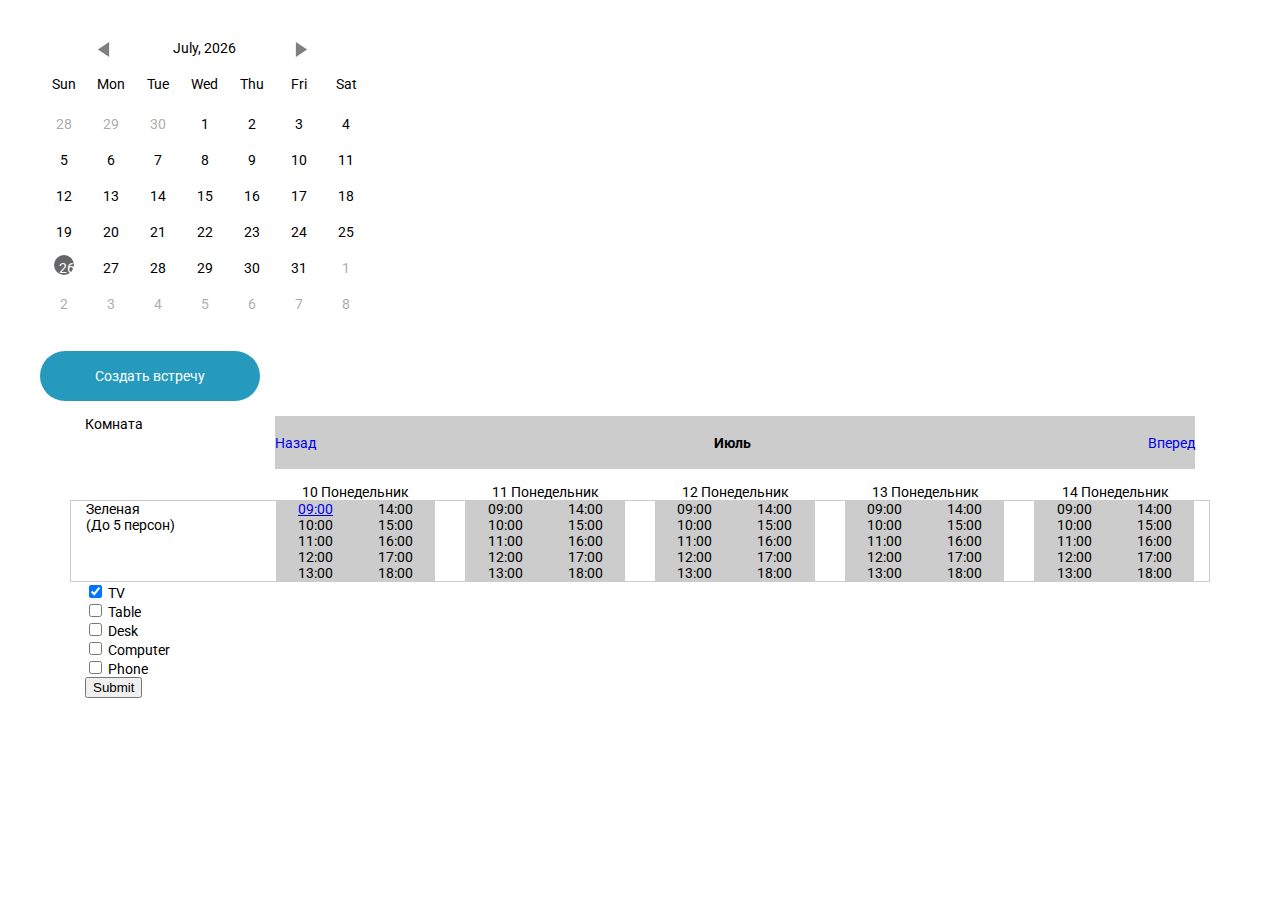
==== commit fe6ed87b: "form chekbox" ====
--- a/index.html
+++ b/index.html
@@ -204,6 +204,26 @@
     </div>
 </div>
 
+
+<section>
+    <div class="filter">
+        <div class="container">
+            <div class="row">
+                <div class="col-sm-12">
+                    <form id="filterRoom">
+                        <input type="checkbox" name="tv" value="tv" checked> TV <br>
+                        <input type="checkbox" name="table" value="table"> Table<br>
+                        <input type="checkbox" name="desk" value="desk"> Desk <br>
+                        <input type="checkbox" name="computer" value="computer"> Computer<br>
+                        <input type="checkbox" name="phone" value="phone"> Phone <br>
+                        <input type="submit">
+                    </form>
+                </div>
+            </div>
+        </div>
+    </div>
+</section>
+
 <script src="caleandar-master/js/caleandar.min.js"></script>
 <script src="js/app.js"></script>
 </body>
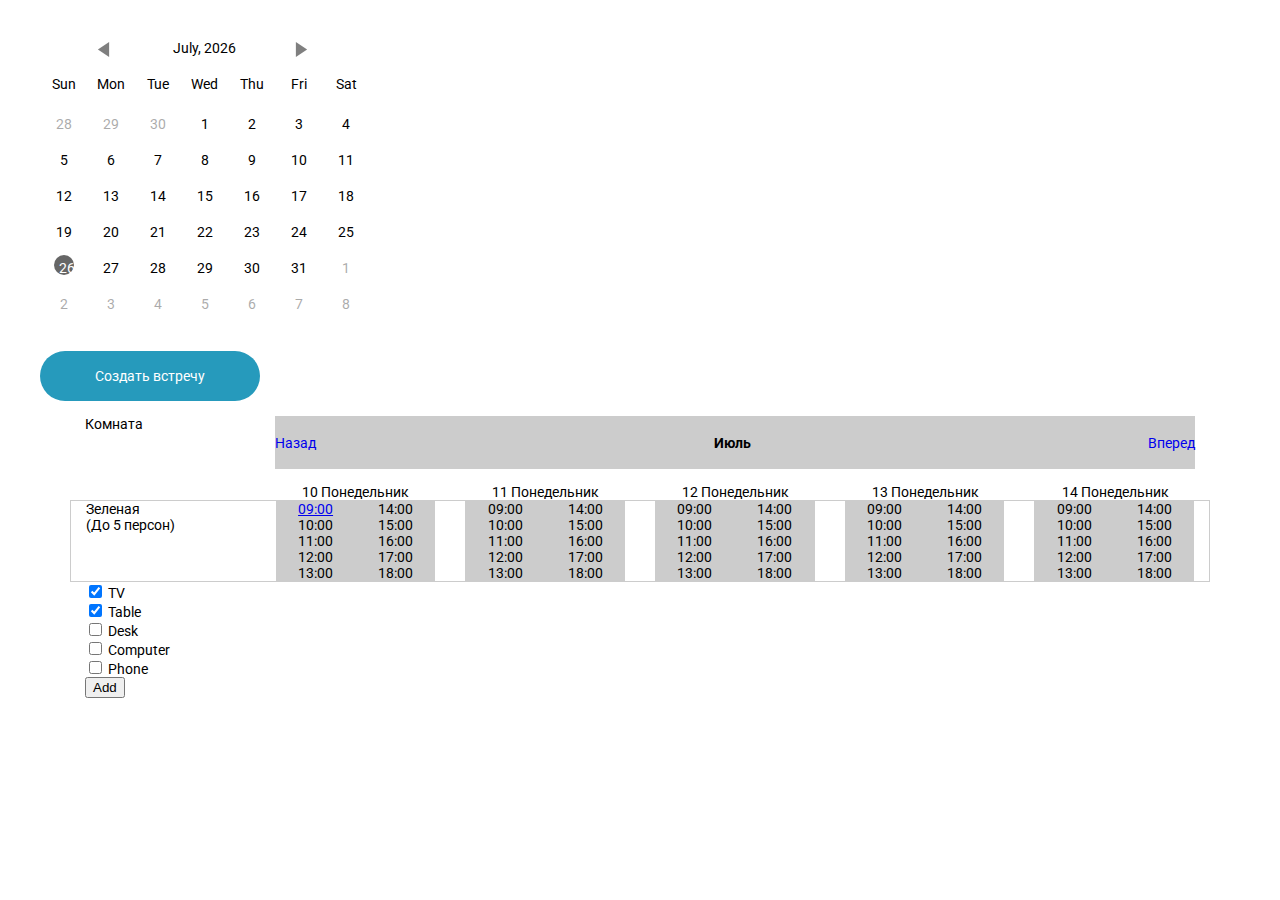
==== commit 4860c521: "написал функцию для создания объекта search(по которому будет работать фильтр)" ====
--- a/index.html
+++ b/index.html
@@ -212,11 +212,11 @@
                 <div class="col-sm-12">
                     <form id="filterRoom">
                         <input type="checkbox" name="tv" value="tv" checked> TV <br>
-                        <input type="checkbox" name="table" value="table"> Table<br>
+                        <input type="checkbox" name="table" value="table" checked> Table<br>
                         <input type="checkbox" name="desk" value="desk"> Desk <br>
                         <input type="checkbox" name="computer" value="computer"> Computer<br>
                         <input type="checkbox" name="phone" value="phone"> Phone <br>
-                        <input type="submit">
+                        <button id="add" type="submit">Add</button>
                     </form>
                 </div>
             </div>
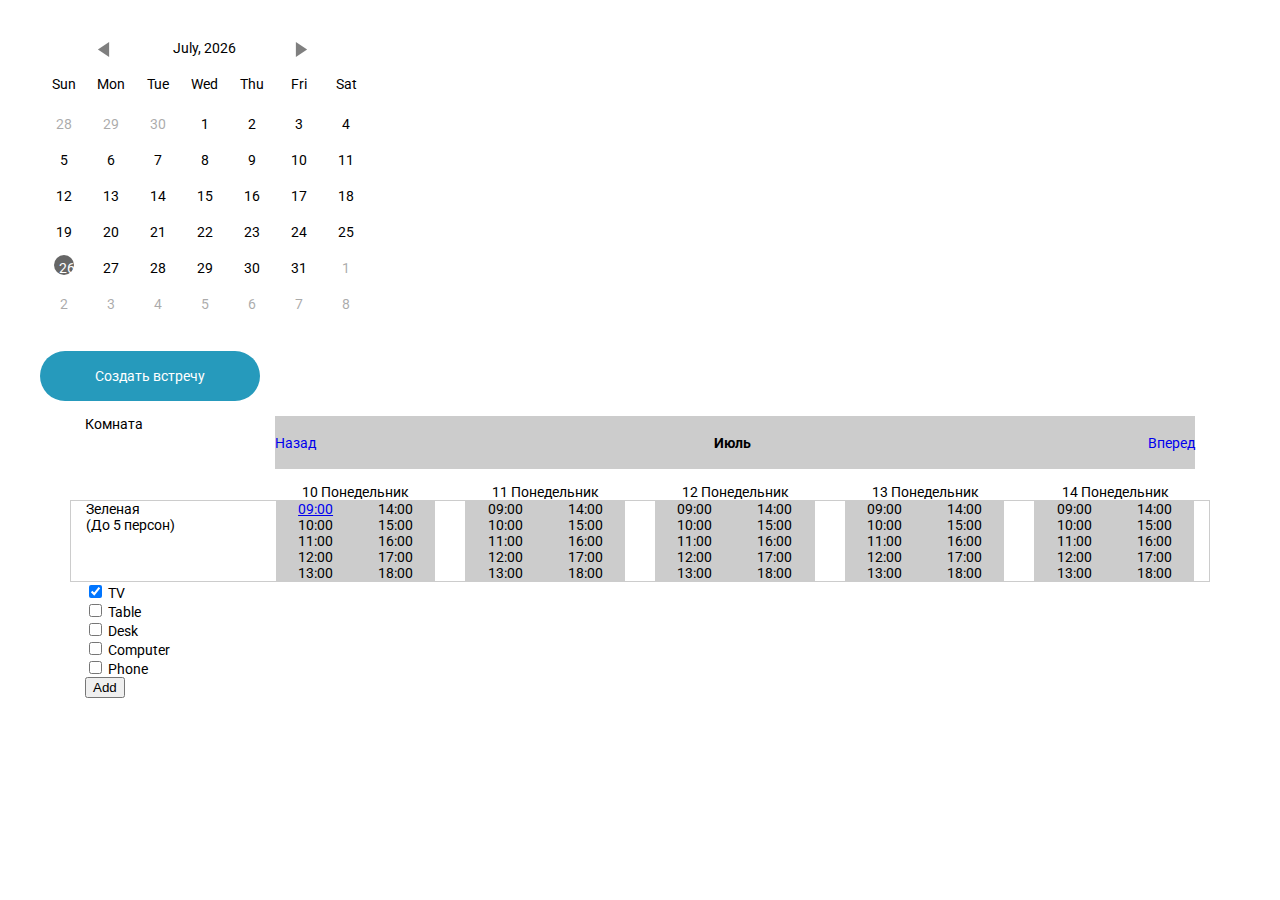
==== commit 1c9f1a6e: "сделал фильтр. работает." ====
--- a/index.html
+++ b/index.html
@@ -212,7 +212,7 @@
                 <div class="col-sm-12">
                     <form id="filterRoom">
                         <input type="checkbox" name="tv" value="tv" checked> TV <br>
-                        <input type="checkbox" name="table" value="table" checked> Table<br>
+                        <input type="checkbox" name="table" value="table" > Table<br>
                         <input type="checkbox" name="desk" value="desk"> Desk <br>
                         <input type="checkbox" name="computer" value="computer"> Computer<br>
                         <input type="checkbox" name="phone" value="phone"> Phone <br>
@@ -225,6 +225,7 @@
 </section>
 
 <script src="caleandar-master/js/caleandar.min.js"></script>
+<script src="js/filter.js"></script>
 <script src="js/app.js"></script>
 </body>
 </html>